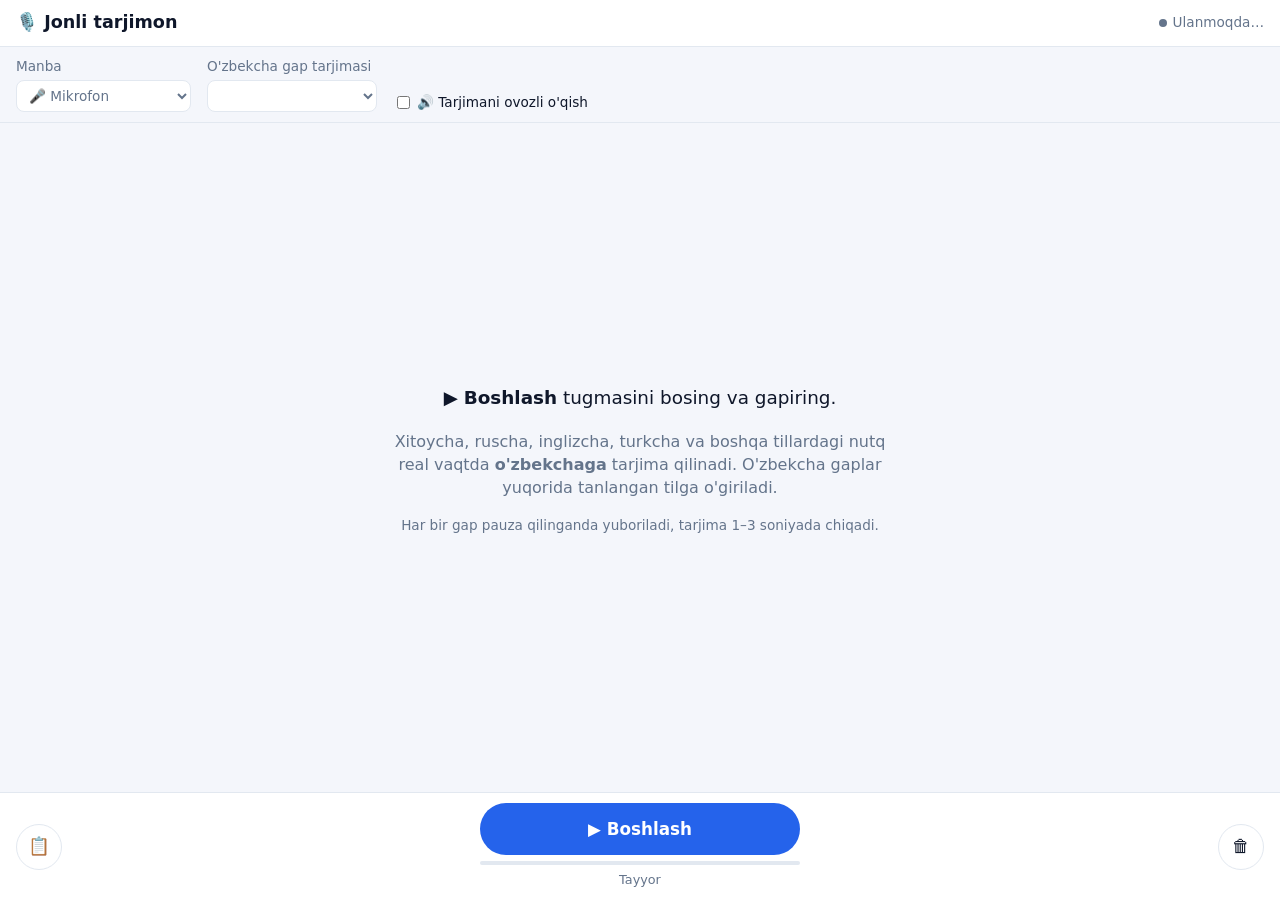
==== static/index.html @ 038ca9af "Add real-time interpreter web app sharing the bot's translator New web.py (FastAPI, one port from HO" ====
<!doctype html>
<html lang="uz">
<head>
  <meta charset="utf-8">
  <meta name="viewport" content="width=device-width, initial-scale=1, viewport-fit=cover">
  <meta name="theme-color" content="#0f172a">
  <title>Jonli tarjimon</title>
  <link rel="icon" href="data:image/svg+xml,<svg xmlns='http://www.w3.org/2000/svg' viewBox='0 0 100 100'><text y='.9em' font-size='90'>🎙️</text></svg>">
  <link rel="stylesheet" href="/static/style.css">
</head>
<body>
  <header class="bar">
    <h1>🎙️ Jonli tarjimon</h1>
    <span id="status" class="status" data-state="connecting">Ulanmoqda…</span>
    <form id="logout" method="post" action="/logout" hidden><button type="submit" class="link">Chiqish</button></form>
  </header>

  <section class="settings">
    <label>Manba
      <select id="source">
        <option value="mic">🎤 Mikrofon</option>
        <option value="tab">🖥️ Tab / ekran ovozi</option>
      </select>
    </label>
    <label>O'zbekcha gap tarjimasi
      <select id="partner"></select>
    </label>
    <label class="check" id="tts-label">
      <input type="checkbox" id="tts"> 🔊 Tarjimani ovozli o'qish
    </label>
  </section>

  <div id="warning" class="warning" role="alert" hidden></div>

  <main id="transcript" class="transcript" aria-live="polite">
    <div id="placeholder" class="placeholder">
      <p class="big">▶ <b>Boshlash</b> tugmasini bosing va gapiring.</p>
      <p>Xitoycha, ruscha, inglizcha, turkcha va boshqa tillardagi nutq real vaqtda <b>o'zbekchaga</b> tarjima qilinadi.
        O'zbekcha gaplar yuqorida tanlangan tilga o'giriladi.</p>
      <p class="muted">Har bir gap pauza qilinganda yuboriladi, tarjima 1–3 soniyada chiqadi.</p>
    </div>
  </main>

  <footer class="bar controls">
    <button id="copy" class="icon" title="Tarjimalarni nusxalash" aria-label="Tarjimalarni nusxalash">📋</button>
    <div class="mic-wrap">
      <button id="toggle" class="mic" data-state="idle">▶ Boshlash</button>
      <div class="meter" aria-hidden="true"><div id="level"></div></div>
      <div id="hint" class="hint">Tayyor</div>
    </div>
    <button id="clear" class="icon" title="Tozalash" aria-label="Tozalash">🗑</button>
  </footer>

  <script type="module" src="/static/app.js"></script>
</body>
</html>
---- static/style.css ----
:root {
  --bg: #f4f6fb;
  --panel: #ffffff;
  --text: #0f172a;
  --muted: #64748b;
  --border: #e2e8f0;
  --accent: #2563eb;
  --accent-text: #ffffff;
  --live: #dc2626;
  --ok: #16a34a;
  --warn-bg: #fef3c7;
  --warn-text: #92400e;
  --error: #dc2626;
  --shadow: 0 1px 3px rgb(15 23 42 / 0.08);
  color-scheme: light dark;
}

@media (prefers-color-scheme: dark) {
  :root {
    --bg: #0b1120;
    --panel: #111a2e;
    --text: #e2e8f0;
    --muted: #94a3b8;
    --border: #1e293b;
    --accent: #3b82f6;
    --warn-bg: #422006;
    --warn-text: #fde68a;
    --error: #f87171;
    --shadow: none;
  }
}

* { box-sizing: border-box; }

html, body { height: 100%; }

body {
  margin: 0;
  display: flex;
  flex-direction: column;
  background: var(--bg);
  color: var(--text);
  font: 16px/1.45 system-ui, -apple-system, "Segoe UI", Roboto, "Noto Sans", sans-serif;
}

button, select, input { font: inherit; color: inherit; }

.bar {
  display: flex;
  align-items: center;
  gap: 12px;
  padding: 10px 16px;
  background: var(--panel);
  border-bottom: 1px solid var(--border);
}

header h1 { margin: 0; font-size: 1.1rem; flex: 1; }

.status { font-size: 0.85rem; color: var(--muted); display: flex; align-items: center; gap: 6px; }
.status::before { content: ""; width: 8px; height: 8px; border-radius: 50%; background: var(--muted); }
.status[data-state="online"]::before { background: var(--ok); }
.status[data-state="offline"]::before { background: var(--error); }

.link { background: none; border: 0; color: var(--accent); cursor: pointer; padding: 0; }

.settings {
  display: flex;
  flex-wrap: wrap;
  gap: 8px 16px;
  padding: 10px 16px;
  border-bottom: 1px solid var(--border);
  font-size: 0.85rem;
  color: var(--muted);
}

.settings label { display: flex; flex-direction: column; gap: 4px; }
.settings label.check { flex-direction: row; align-items: center; align-self: flex-end; color: var(--text); }

select {
  min-width: 170px;
  padding: 6px 8px;
  border: 1px solid var(--border);
  border-radius: 8px;
  background: var(--panel);
}

.warning {
  margin: 10px 16px 0;
  padding: 10px 12px;
  border-radius: 10px;
  background: var(--warn-bg);
  color: var(--warn-text);
  font-size: 0.9rem;
}

.transcript {
  flex: 1;
  overflow-y: auto;
  padding: 16px;
  display: flex;
  flex-direction: column;
  gap: 10px;
}

.placeholder { margin: auto; max-width: 520px; text-align: center; color: var(--muted); }
.placeholder .big { font-size: 1.15rem; color: var(--text); }
.muted { color: var(--muted); font-size: 0.85rem; }

.card {
  background: var(--panel);
  border: 1px solid var(--border);
  border-radius: 14px;
  padding: 10px 14px;
  box-shadow: var(--shadow);
  animation: appear 0.2s ease-out;
}

@keyframes appear { from { opacity: 0; transform: translateY(6px); } }

.card .line { display: flex; gap: 8px; align-items: baseline; }
.card .flag { flex: none; }
.card .orig { color: var(--muted); font-size: 0.92rem; }
.card .trans { font-size: 1.2rem; font-weight: 600; margin-top: 4px; }
.card .text { overflow-wrap: anywhere; }
.card.pending .trans { color: var(--muted); font-weight: 400; font-size: 1rem; }
.card.pending .trans .text::after { content: "…"; animation: dots 1s steps(3) infinite; }
.card.error .trans { color: var(--error); font-weight: 400; font-size: 0.95rem; }

@keyframes dots { 0% { opacity: 0.2; } 50% { opacity: 1; } }

.controls { justify-content: space-between; border-top: 1px solid var(--border); border-bottom: 0; padding-bottom: max(10px, env(safe-area-inset-bottom)); }

.mic-wrap { display: flex; flex-direction: column; align-items: center; gap: 6px; flex: 1; max-width: 320px; }

.mic {
  width: 100%;
  padding: 14px 20px;
  border: 0;
  border-radius: 999px;
  background: var(--accent);
  color: var(--accent-text);
  font-size: 1.05rem;
  font-weight: 600;
  cursor: pointer;
}

.mic[data-state="running"] { background: var(--live); animation: pulse 1.6s infinite; }
.mic:disabled { opacity: 0.6; cursor: wait; }

@keyframes pulse { 50% { box-shadow: 0 0 0 8px rgb(220 38 38 / 0.18); } }

.meter { width: 100%; height: 4px; border-radius: 4px; background: var(--border); overflow: hidden; }
.meter div { height: 100%; width: 0; background: var(--ok); transition: width 0.08s linear; }
.meter div.speaking { background: var(--live); }

.hint { font-size: 0.8rem; color: var(--muted); min-height: 1.2em; }

.icon {
  width: 46px;
  height: 46px;
  border: 1px solid var(--border);
  border-radius: 50%;
  background: var(--panel);
  cursor: pointer;
  font-size: 1.1rem;
}

body.login { align-items: center; justify-content: center; padding: 16px; }

.login-card {
  width: 100%;
  max-width: 340px;
  display: flex;
  flex-direction: column;
  gap: 14px;
  padding: 24px;
  background: var(--panel);
  border: 1px solid var(--border);
  border-radius: 16px;
}

.login-card h1 { margin: 0; font-size: 1.3rem; text-align: center; }
.login-card label { display: flex; flex-direction: column; gap: 6px; color: var(--muted); font-size: 0.9rem; }
.login-card input { padding: 10px 12px; border: 1px solid var(--border); border-radius: 10px; background: var(--bg); }
.error { color: var(--error); margin: 0; font-size: 0.9rem; }

@media (max-width: 520px) {
  .settings select { min-width: 0; width: 100%; }
  .settings label { flex: 1 1 140px; }
  .card .trans { font-size: 1.12rem; }
}
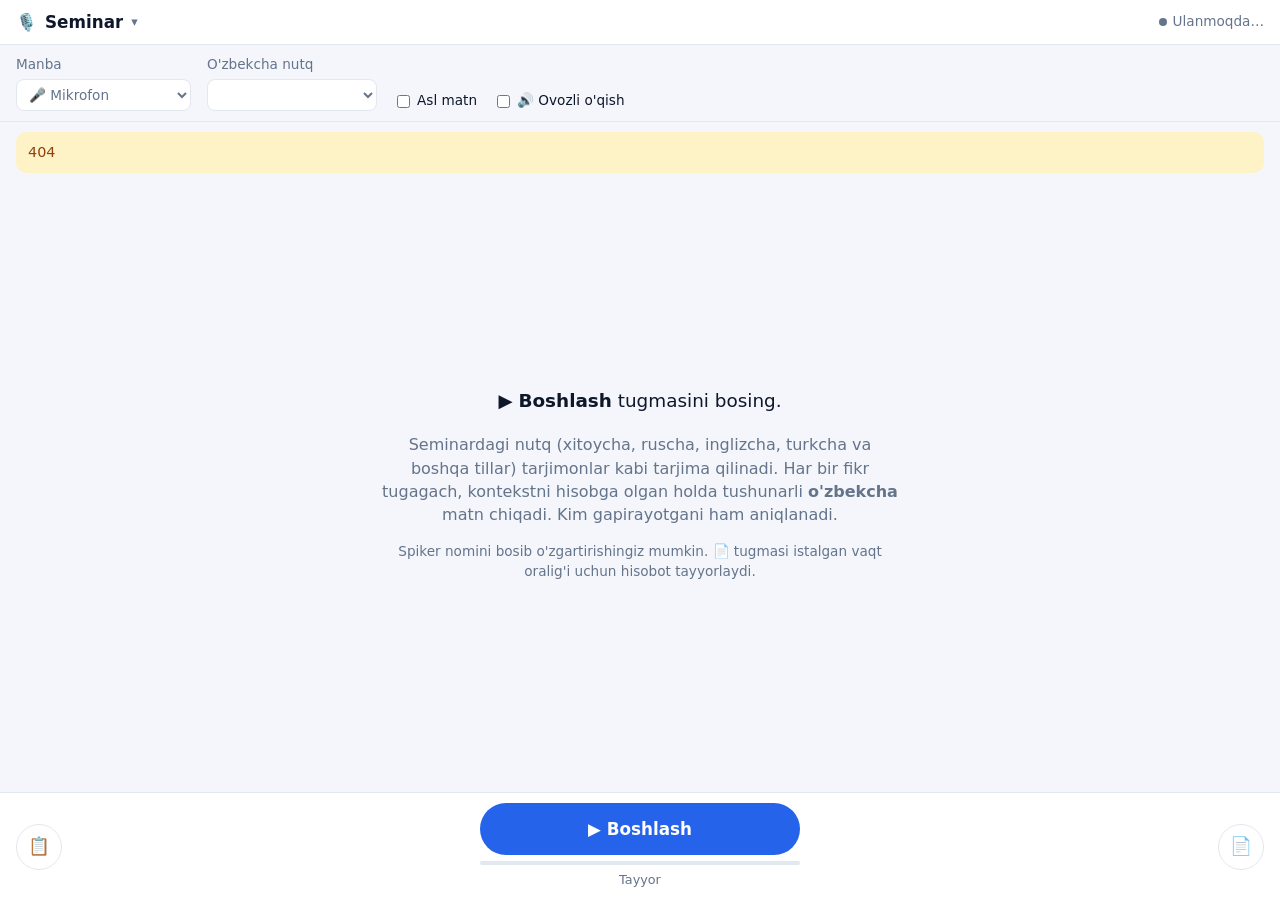
==== commit 91cc9e43: "WIP: seminar interpreter mode (tests in progress) Work in progress, not for deployment: speaker-awar" ====
--- a/static/index.html
+++ b/static/index.html
@@ -10,7 +10,11 @@
 </head>
 <body>
   <header class="bar">
-    <h1>🎙️ Jonli tarjimon</h1>
+    <button id="sessions-btn" class="session-title" title="Seminarlar">
+      <span class="logo">🎙️</span>
+      <span id="session-title">Seminar</span>
+      <span class="caret">▾</span>
+    </button>
     <span id="status" class="status" data-state="connecting">Ulanmoqda…</span>
     <form id="logout" method="post" action="/logout" hidden><button type="submit" class="link">Chiqish</button></form>
   </header>
@@ -22,34 +26,88 @@
         <option value="tab">🖥️ Tab / ekran ovozi</option>
       </select>
     </label>
-    <label>O'zbekcha gap tarjimasi
+    <label>O'zbekcha nutq
       <select id="partner"></select>
     </label>
-    <label class="check" id="tts-label">
-      <input type="checkbox" id="tts"> 🔊 Tarjimani ovozli o'qish
-    </label>
+    <label class="check"><input type="checkbox" id="show-src"> Asl matn</label>
+    <label class="check" id="tts-label"><input type="checkbox" id="tts"> 🔊 Ovozli o'qish</label>
   </section>
+
+  <details id="context" class="context" hidden>
+    <summary>📝 Kontekst: seminar mazmuni va atamalar</summary>
+    <p id="context-summary"></p>
+    <ul id="context-terms" class="terms"></ul>
+  </details>
 
   <div id="warning" class="warning" role="alert" hidden></div>
 
   <main id="transcript" class="transcript" aria-live="polite">
     <div id="placeholder" class="placeholder">
-      <p class="big">▶ <b>Boshlash</b> tugmasini bosing va gapiring.</p>
-      <p>Xitoycha, ruscha, inglizcha, turkcha va boshqa tillardagi nutq real vaqtda <b>o'zbekchaga</b> tarjima qilinadi.
-        O'zbekcha gaplar yuqorida tanlangan tilga o'giriladi.</p>
-      <p class="muted">Har bir gap pauza qilinganda yuboriladi, tarjima 1–3 soniyada chiqadi.</p>
+      <p class="big">▶ <b>Boshlash</b> tugmasini bosing.</p>
+      <p>Seminardagi nutq (xitoycha, ruscha, inglizcha, turkcha va boshqa tillar) tarjimonlar kabi tarjima qilinadi.
+        Har bir fikr tugagach, kontekstni hisobga olgan holda tushunarli <b>o'zbekcha</b> matn chiqadi.
+        Kim gapirayotgani ham aniqlanadi.</p>
+      <p class="muted">Spiker nomini bosib o'zgartirishingiz mumkin. 📄 tugmasi istalgan vaqt oralig'i uchun hisobot tayyorlaydi.</p>
     </div>
   </main>
 
+  <div id="live" class="live" hidden>
+    <span id="live-who" class="who-chip"></span>
+    <span id="live-text" class="live-text"></span>
+    <span id="live-busy" class="live-busy" hidden>⏳ tarjima qilinmoqda</span>
+  </div>
+
   <footer class="bar controls">
-    <button id="copy" class="icon" title="Tarjimalarni nusxalash" aria-label="Tarjimalarni nusxalash">📋</button>
+    <button id="copy" class="icon" title="Tarjimani nusxalash" aria-label="Tarjimani nusxalash">📋</button>
     <div class="mic-wrap">
       <button id="toggle" class="mic" data-state="idle">▶ Boshlash</button>
       <div class="meter" aria-hidden="true"><div id="level"></div></div>
       <div id="hint" class="hint">Tayyor</div>
     </div>
-    <button id="clear" class="icon" title="Tozalash" aria-label="Tozalash">🗑</button>
+    <button id="report-btn" class="icon" title="Hisobot" aria-label="Hisobot">📄</button>
   </footer>
+
+  <dialog id="sessions-dialog" class="dialog">
+    <form method="dialog" class="dialog-head"><h2>Seminarlar</h2><button class="icon small" aria-label="Yopish">✕</button></form>
+    <form id="new-session" class="row">
+      <input id="new-title" placeholder="Yangi seminar nomi" maxlength="200">
+      <button type="submit" class="primary">＋ Yangi</button>
+    </form>
+    <ul id="sessions-list" class="list"></ul>
+  </dialog>
+
+  <dialog id="report-dialog" class="dialog">
+    <form method="dialog" class="dialog-head"><h2>Hisobot</h2><button class="icon small" aria-label="Yopish">✕</button></form>
+    <p class="muted">Qaysi vaqt oralig'i uchun? Hisobotda nima bo'lgani, kim gapirgani va nima degani, savol-javoblar,
+      qarorlar, atamalar va to'liq transkript bo'ladi.</p>
+    <div class="presets">
+      <button type="button" data-preset="all">Butun seminar</button>
+      <button type="button" data-preset="30">Oxirgi 30 daqiqa</button>
+      <button type="button" data-preset="60">Oxirgi 1 soat</button>
+      <button type="button" data-preset="120">Oxirgi 2 soat</button>
+    </div>
+    <div class="row">
+      <label>Boshlanishi <input type="datetime-local" id="report-start" step="60"></label>
+      <label>Tugashi <input type="datetime-local" id="report-end" step="60"></label>
+    </div>
+    <button id="report-make" class="primary wide">Hisobot tayyorlash</button>
+    <p id="report-status" class="muted" hidden></p>
+    <h3>Tayyor hisobotlar</h3>
+    <ul id="reports-list" class="list"></ul>
+  </dialog>
+
+  <dialog id="speaker-dialog" class="dialog">
+    <form method="dialog" class="dialog-head"><h2>Spiker</h2><button class="icon small" aria-label="Yopish">✕</button></form>
+    <form id="speaker-rename" class="row">
+      <input id="speaker-name" maxlength="80" placeholder="Ismi yoki lavozimi" required>
+      <button type="submit" class="primary">Saqlash</button>
+    </form>
+    <p class="muted">Bir odam ikki xil spiker bo'lib qolgan bo'lsa, birlashtiring:</p>
+    <form id="speaker-merge" class="row">
+      <select id="merge-into"></select>
+      <button type="submit">Birlashtirish</button>
+    </form>
+  </dialog>
 
   <script type="module" src="/static/app.js"></script>
 </body>
--- a/static/style.css
+++ b/static/style.css
@@ -1,3 +1,7 @@
+[hidden] {
+  display: none !important;
+}
+
 :root {
   --bg: #f4f6fb;
   --panel: #ffffff;
@@ -54,7 +58,6 @@
   border-bottom: 1px solid var(--border);
 }
 
-header h1 { margin: 0; font-size: 1.1rem; flex: 1; }
 
 .status { font-size: 0.85rem; color: var(--muted); display: flex; align-items: center; gap: 6px; }
 .status::before { content: ""; width: 8px; height: 8px; border-radius: 50%; background: var(--muted); }
@@ -102,14 +105,17 @@
   gap: 10px;
 }
 
+.earlier { text-align: center; margin: 0; font-size: 0.85rem; }
 .placeholder { margin: auto; max-width: 520px; text-align: center; color: var(--muted); }
 .placeholder .big { font-size: 1.15rem; color: var(--text); }
 .muted { color: var(--muted); font-size: 0.85rem; }
 
-.card {
-  background: var(--panel);
-  border: 1px solid var(--border);
-  border-radius: 14px;
+.turn {
+  --c: var(--accent);
+  background: var(--panel);
+  border: 1px solid var(--border);
+  border-left: 4px solid var(--c);
+  border-radius: 12px;
   padding: 10px 14px;
   box-shadow: var(--shadow);
   animation: appear 0.2s ease-out;
@@ -117,16 +123,101 @@
 
 @keyframes appear { from { opacity: 0; transform: translateY(6px); } }
 
-.card .line { display: flex; gap: 8px; align-items: baseline; }
-.card .flag { flex: none; }
-.card .orig { color: var(--muted); font-size: 0.92rem; }
-.card .trans { font-size: 1.2rem; font-weight: 600; margin-top: 4px; }
-.card .text { overflow-wrap: anywhere; }
-.card.pending .trans { color: var(--muted); font-weight: 400; font-size: 1rem; }
-.card.pending .trans .text::after { content: "…"; animation: dots 1s steps(3) infinite; }
-.card.error .trans { color: var(--error); font-weight: 400; font-size: 0.95rem; }
+.turn header { display: flex; align-items: baseline; gap: 8px; margin-bottom: 4px; }
+.turn time { color: var(--muted); font-size: 0.8rem; }
+
+.who, .who-chip {
+  border: 0;
+  padding: 0;
+  background: none;
+  color: var(--c);
+  font-weight: 700;
+  font-size: 0.92rem;
+  cursor: pointer;
+}
+
+.who:hover { text-decoration: underline; }
+.unit { animation: appear 0.2s ease-out; }
+.unit + .unit { margin-top: 6px; }
+.unit p { margin: 0; overflow-wrap: anywhere; }
+.unit .tr { font-size: 1.15rem; line-height: 1.5; }
+.unit .note { color: var(--muted); font-size: 0.85rem; font-style: italic; margin-top: 2px; }
+.unit .src { display: none; color: var(--muted); font-size: 0.85rem; margin-top: 2px; }
+.show-src .unit .src { display: block; }
+.unit.untranslated .tr { color: var(--muted); }
+
+.live {
+  display: flex;
+  align-items: baseline;
+  gap: 8px;
+  padding: 8px 16px;
+  border-top: 1px dashed var(--border);
+  background: var(--panel);
+  font-size: 0.92rem;
+  color: var(--muted);
+  max-height: 4.6em;
+  overflow: hidden;
+}
+
+.live-text { flex: 1; overflow-wrap: anywhere; }
+.live-text::after { content: " …"; animation: dots 1s steps(3) infinite; }
+.live-busy { white-space: nowrap; }
 
 @keyframes dots { 0% { opacity: 0.2; } 50% { opacity: 1; } }
+
+.context { margin: 8px 16px 0; padding: 8px 12px; border: 1px solid var(--border); border-radius: 10px; background: var(--panel); font-size: 0.9rem; }
+.context summary { cursor: pointer; color: var(--muted); }
+.context p { margin: 8px 0 4px; }
+.terms { margin: 4px 0 0; padding-left: 18px; color: var(--muted); }
+
+.session-title {
+  flex: 1;
+  min-width: 0;
+  display: flex;
+  align-items: center;
+  gap: 8px;
+  border: 0;
+  background: none;
+  font-size: 1.05rem;
+  font-weight: 700;
+  text-align: left;
+  cursor: pointer;
+  padding: 0;
+}
+
+.session-title #session-title { overflow: hidden; text-overflow: ellipsis; white-space: nowrap; }
+.session-title .caret { color: var(--muted); font-size: 0.8rem; }
+
+dialog.dialog {
+  width: min(560px, calc(100vw - 32px));
+  max-height: calc(100vh - 48px);
+  padding: 16px;
+  border: 1px solid var(--border);
+  border-radius: 14px;
+  background: var(--panel);
+  color: var(--text);
+}
+
+dialog::backdrop { background: rgb(15 23 42 / 0.45); }
+.dialog-head { display: flex; align-items: center; justify-content: space-between; margin: 0 0 8px; }
+.dialog-head h2 { margin: 0; font-size: 1.1rem; }
+.dialog h3 { font-size: 0.95rem; margin: 16px 0 6px; }
+.row { display: flex; gap: 8px; flex-wrap: wrap; align-items: flex-end; margin: 8px 0; }
+.row label { display: flex; flex-direction: column; gap: 4px; flex: 1 1 200px; font-size: 0.85rem; color: var(--muted); }
+.row input, .row select { flex: 1 1 200px; padding: 8px 10px; border: 1px solid var(--border); border-radius: 8px; background: var(--bg); min-width: 0; }
+.dialog button { padding: 8px 12px; border: 1px solid var(--border); border-radius: 8px; background: var(--panel); cursor: pointer; }
+.dialog button.primary, .primary { background: var(--accent); color: var(--accent-text); border-color: var(--accent); font-weight: 600; }
+.dialog button:disabled { opacity: 0.6; cursor: wait; }
+.wide { width: 100%; margin-top: 4px; }
+.presets { display: flex; flex-wrap: wrap; gap: 6px; }
+.presets button { font-size: 0.85rem; padding: 6px 10px; }
+.list { list-style: none; margin: 8px 0 0; padding: 0; display: flex; flex-direction: column; gap: 6px; }
+.list li { display: flex; gap: 6px; align-items: center; }
+.list li.current .item { border-color: var(--accent); }
+.list .item { flex: 1; min-width: 0; display: flex; flex-direction: column; gap: 2px; padding: 8px 10px; border: 1px solid var(--border); border-radius: 10px; background: var(--bg); color: var(--text); text-align: left; text-decoration: none; cursor: pointer; }
+.list .item b { overflow: hidden; text-overflow: ellipsis; white-space: nowrap; }
+.list .item .muted { font-size: 0.8rem; }
+.icon.small { width: 34px; height: 34px; font-size: 0.85rem; display: inline-flex; align-items: center; justify-content: center; text-decoration: none; color: var(--text); padding: 0; }
 
 .controls { justify-content: space-between; border-top: 1px solid var(--border); border-bottom: 0; padding-bottom: max(10px, env(safe-area-inset-bottom)); }
 
@@ -187,5 +278,5 @@
 @media (max-width: 520px) {
   .settings select { min-width: 0; width: 100%; }
   .settings label { flex: 1 1 140px; }
-  .card .trans { font-size: 1.12rem; }
-}
+  .unit .tr { font-size: 1.08rem; }
+}
